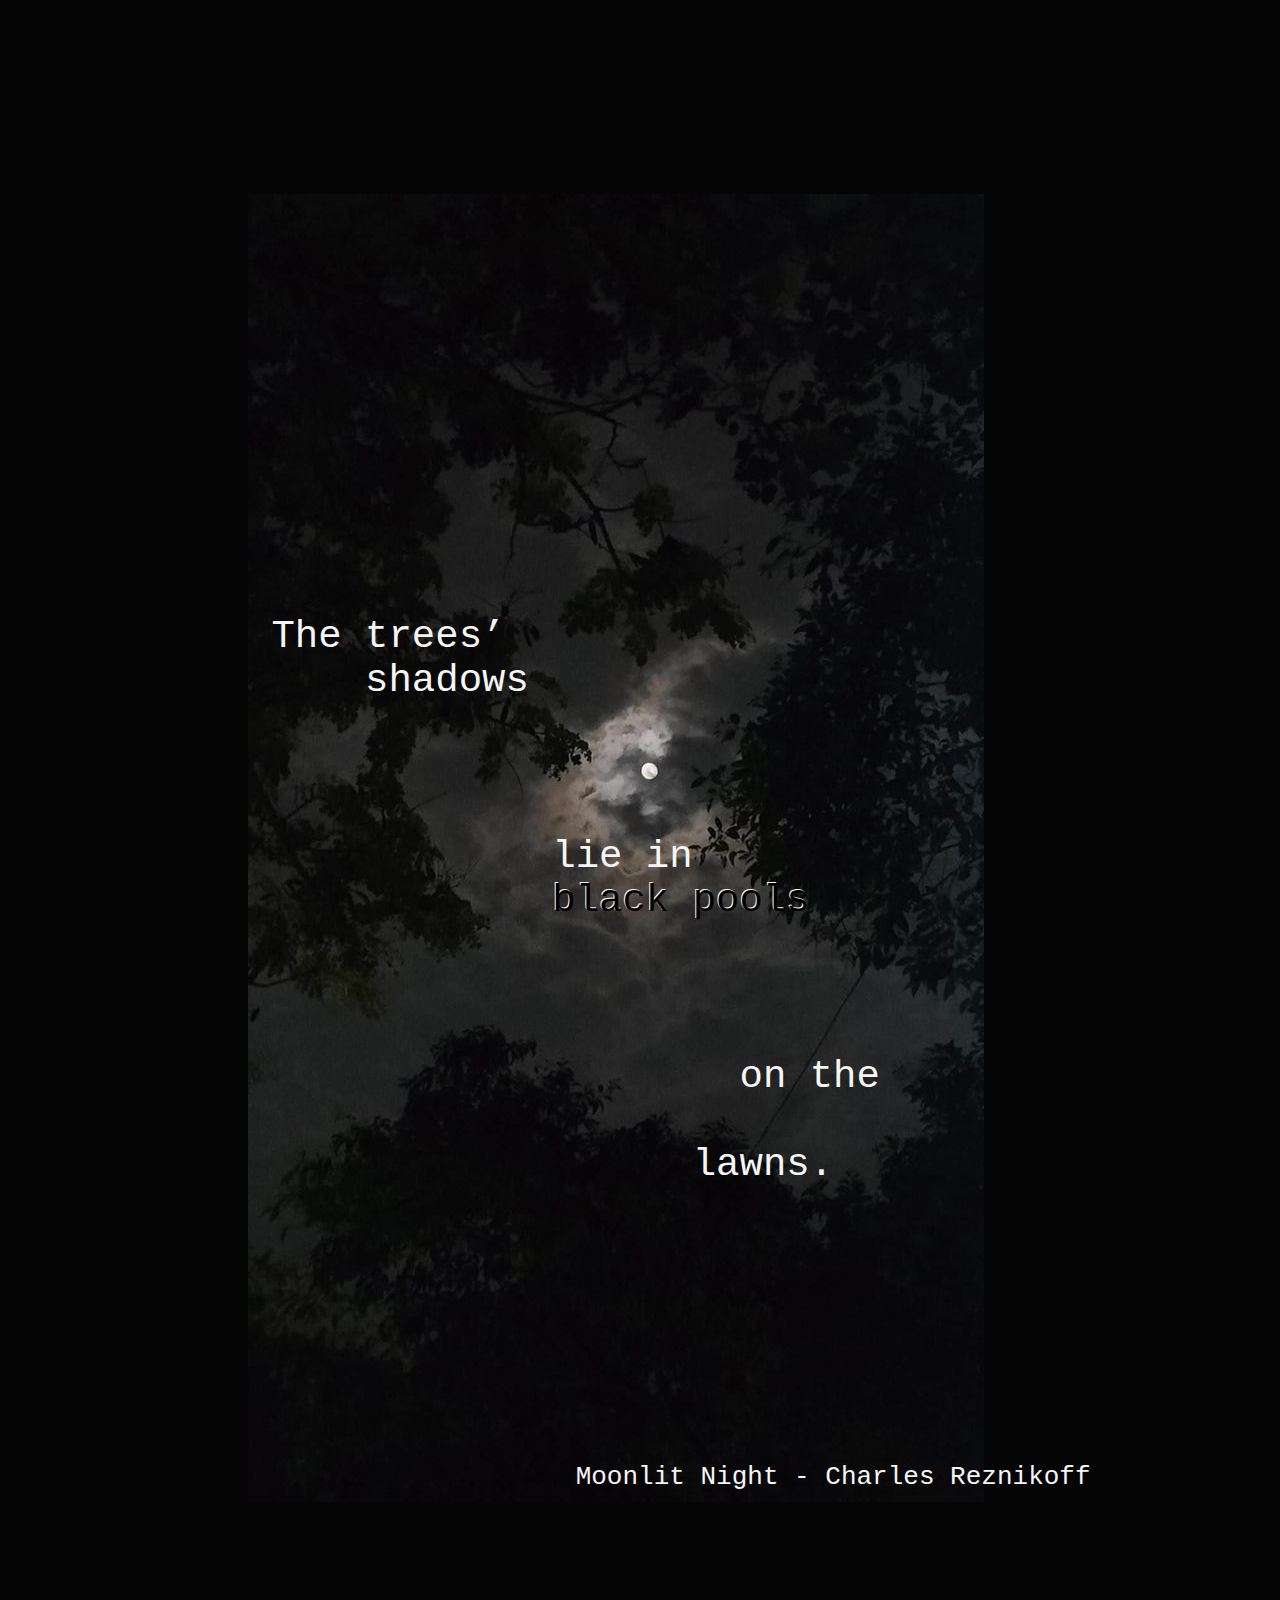
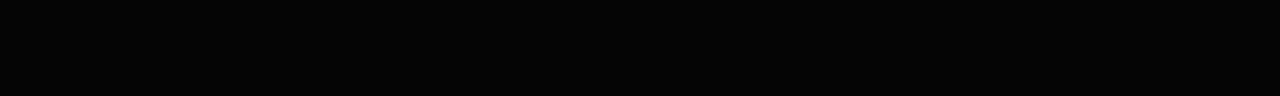
==== poem/poem.html @ 4ceff06a "update" ====
<!DOCTYPE html>
<html>
    <head>
        <title>Poem thingy</title>
        <style>
            .content {
                background: url('jpg.png') no-repeat left center scroll;
                background-size: auto;
                background-origin: content-box;
                height: 75em;
                padding: 15em;
            }
        </style>
    </head>
    <body style="background-color: rgb(5, 5, 5);">
        <div class="content">
            <pre style="color: whitesmoke;">
                <br><br><br><br><br><br><br><br><br><br><br><br><br><br><br><br><br><br><br>
                <p style="font-size: 3em;"> The trees’<br>     shadows<br><br><br><br>             lie in<br>             <a style="color: black;text-shadow: -1px -1px whitesmoke;">black pools</a><br><br><br><br>                     on the<br><br>                   lawns.</p>
                <br><br><br><br><br><br><br><br><br><br><br>
                <p style="font-size: 2em;">                     Moonlit Night - Charles Reznikoff</p>
            </pre>
        </div>

        <audio loop autoplay id="song">
            <source src="song.mp3" type="audio/mpeg">
            Your browser does not support the audio element.
        </audio>

        <script>
            var audio = document.getElementById("song");
            audio.volume = 0.2;
            audio.currentTime = 7;
          </script>
    </body>
</html>
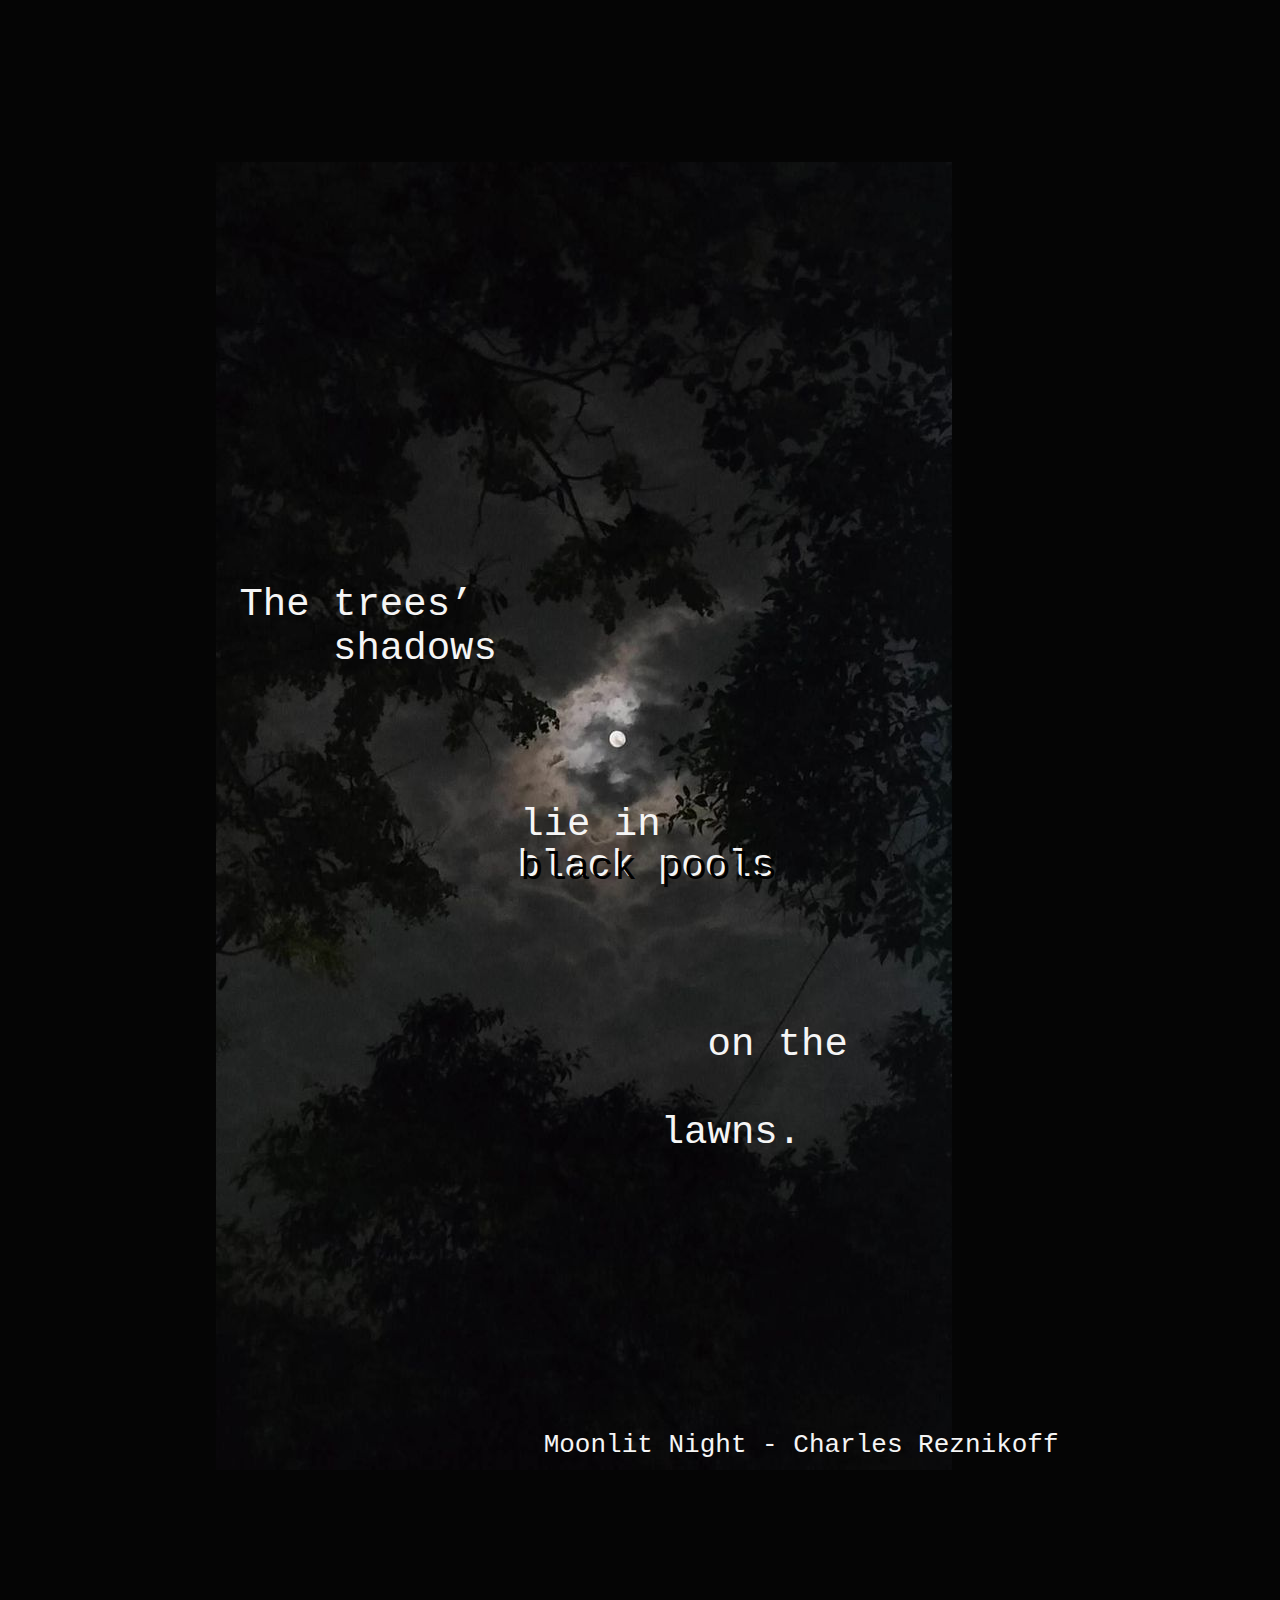
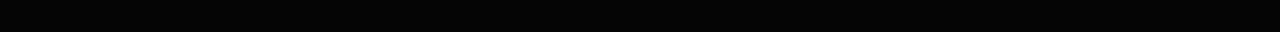
==== commit 4c88c65d: "Update poem.html" ====
--- a/poem/poem.html
+++ b/poem/poem.html
@@ -8,7 +8,7 @@
                 background-size: auto;
                 background-origin: content-box;
                 height: 75em;
-                padding: 15em;
+                padding: 13em;
             }
         </style>
     </head>
@@ -16,7 +16,7 @@
         <div class="content">
             <pre style="color: whitesmoke;">
                 <br><br><br><br><br><br><br><br><br><br><br><br><br><br><br><br><br><br><br>
-                <p style="font-size: 3em;"> The trees’<br>     shadows<br><br><br><br>             lie in<br>             <a style="color: black;text-shadow: -1px -1px whitesmoke;">black pools</a><br><br><br><br>                     on the<br><br>                   lawns.</p>
+                <p style="font-size: 3em;"> The trees’<br>     shadows<br><br><br><br>             lie in<br>             <a style="color: black;text-shadow: -3px -3px whitesmoke;">black pools</a><br><br><br><br>                     on the<br><br>                   lawns.</p>
                 <br><br><br><br><br><br><br><br><br><br><br>
                 <p style="font-size: 2em;">                     Moonlit Night - Charles Reznikoff</p>
             </pre>
